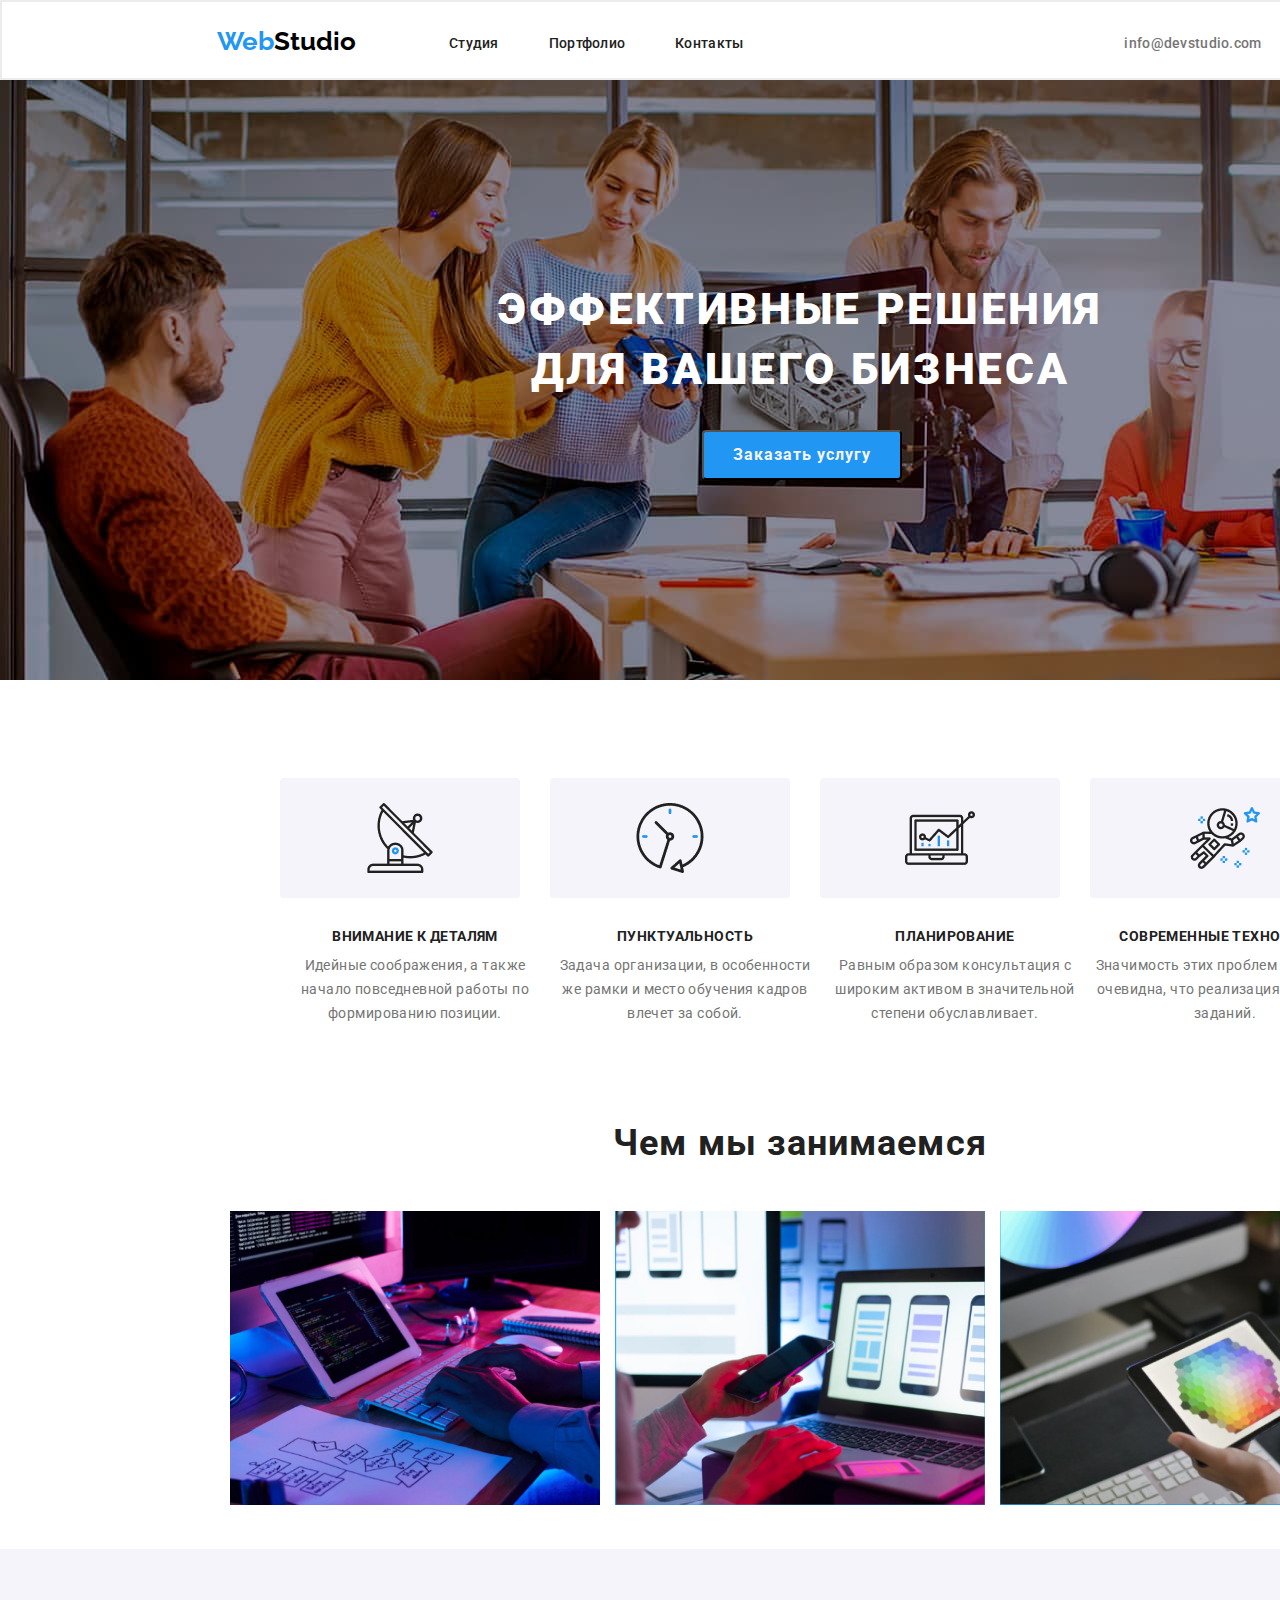
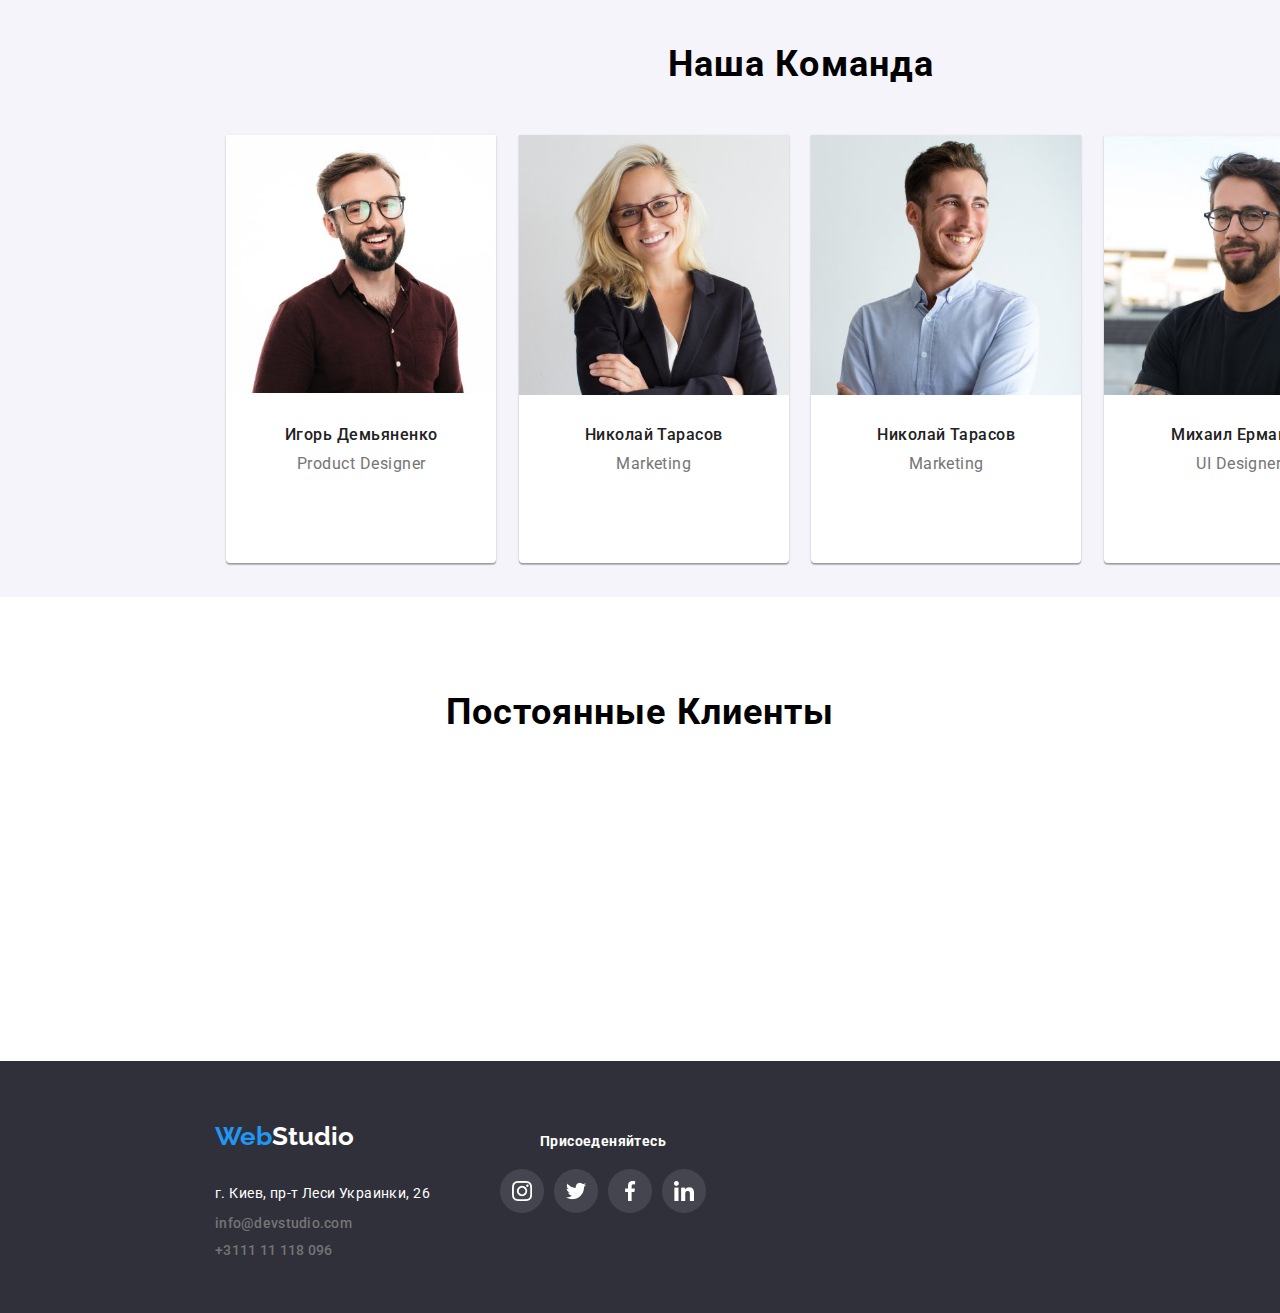
==== index.html @ be70bcfa "first commit" ====
<!DOCTYPE html>
<html lang="ru">
  <head>
    <meta charset="UTF-8" />
    <meta name="viewport" content="width=device-width, initial-scale=1.0" />
    <title>Document</title>
    <link rel="stylesheet" href="https://cdnjs.cloudflare.com/ajax/libs/modern-normalize/1.0.0/modern-normalize.css">
    <link href="https://fonts.googleapis.com/css2?family=Raleway:wght@700&family=Roboto:wght@400;500;700;900&display=swap" rel="stylesheet">
    <link href="styles.css" rel="stylesheet" type="text/css">
    </head>
  <body>
    <!--HEADER-->
      <header class="header">         
        <a class="web_logo" href="index.html" lang="en"><span class="web_logo_colour_one">Web</span><span class="web_logo_colour_two">Studio</span></a>
        <nav class="navigation">
        <ul class="navigation_box">
          <li class="list"><a class="navigation_info" href="">Студия</a></li>
          <li class="list"><a class="navigation_info" href="Portpholio.html">Портфолио</a></li>
          <li class="list"><a class="navigation_info" href="">Контакты</a></li>
        </ul>
       </nav>      
      <div>
        <address class="mail_info">
          <ul>
            <li class="list"><a class="link" href="mailto:info@devstudio.com"><span class="mail_info_displ">info@devstudio.com</span></a></li>
          </ul>
        </div>
        </address>
      </div>
      <div class="phone_container">
        <address class="phone_info">
          <div class="phone_svg">
          <ul>
            <li class="list"><a class="link" href="tel:+380961111111"><span class="phone_info_displ">+3111 11 118 096</span></a></li>
          </ul>
        </address>
      </div>
     </header>
    <main>
                                                           <!--HERO-->
      <div class="container_two">
      <section class="main_block">
        <div class="main_block_container">
          <h1 class="main_block_info">Эффективные решения для вашего бизнеса</h1>
           <div class="button_info">
            <button type="button" class="button">Заказать услугу</button>
          </div>
         </div>      
       </section>
       </div>
                                                           <!--MAIN INFO-->
      <section class="container_three">
        <div class="main_info_align">
          <ul class="Content_two">
            <li class="list_one_1stimg">
              <h3 class="main_info_header">Внимание к деталям</h3>
              <p class="main_info_text">
                Идейные соображения, а также начало повседневной работы по
                формированию позиции.
              </p>
            </li>
            <li class="list_one_2dimg">
              <h3 class="main_info_header">Пунктуальность</h3>
              <p class="main_info_text">
                Задача организации, в особенности же рамки и место обучения
                кадров влечет за собой.
              </p>
            </li>
            <li class="list_one_3dimg">
              <h3 class="main_info_header">Планирование</h3>
              <p class="main_info_text">
                Равным образом консультация с широким активом в значительной
                степени обуславливает.
              </p>
            </li>
            <li class="list_one_4thimg">
              <h3 class="main_info_header">Современные технологии</h3>
              <p class="main_info_text">
                Значимость этих проблем настолько очевидна, что реализация
                плановых заданий.
              </p>
            </li>
          </ul>
        </div>
         <div class="image_box_one">
          <h2 class="main_info_dscr">Чем мы занимаемся</h2>
          <ul class="main_info_img">
            <li class="list_two">
              <img src="./img/What_we_do!/muhaha_a_matrix_is_rising.png.jpg" lang="en" alt="matrix boy,does some matrix thing" width="370" height="294"/>   
            </li>
            <li class="list_two">
              <img src="./img/What_we_do!/oh_look-a_notebook.jpg" lang="en" alt="mentally challenged person tries to compare size of a smartphone, to a picture on a screen" width="370" height="294"/>         
            </li>
            <li class="list_two">
              <img
                src="./img/What_we_do!/Безымянный3.png.jpg" lang="en" alt="versicolor hexagon in a hand of an obviously mentally handycapped persone " width="370" height="294"/>             
            </li>
          </ul>
        </div>        
      </section>
                                                                     <!--SHOWOFF-->
      <section class="container_four">     
          <h2 class="main_info_dscr_showoff">Наша Команда</h2> 
        <ul class="faces_list">
          <div class="names_background">
          <li class="list">
            <img src="img/Faces/Igor.jpg" lang="en" alt="smiling dude with glasses, hobos call him Igor Demyanenko" width="270" height="260"/>                   
            <h3 class="show_room">Игорь Демьяненко</h3>
            <p class="show_room_descr">Product Designer</p>
            <div class="showoff_social_svg">
              <svg>
                <use href="./img/svg/sprite.svg#icon-Instagram"></use>
              </svg>
              <svg>
                <use href="./img/svg/sprite.svg#icon-twit"></use>
              </svg>
              <svg>
                <use href="./img/svg/sprite.svg#icon-fb"></use>
              </svg>
              <svg class="showoff_svg">
                <use href="./img/svg/sprite.svg#icon-linked"></use>
              </svg>           
            </div>
          </div>
          <div class="names_background">
          </li>
          <li class="list">
            <img
              src="./img/Faces/Helga.jpg" lang="en" alt="freckles lady in glasses that is just asking for it" width="270" height="260"/> 
            <h3 class="show_room">Николай Тарасов</h3>
            <p class="show_room_descr">Marketing</p>
            <div class="showoff_social_svg">
              <svg>
                <use href="./img/svg/sprite.svg#icon-Instagram"></use>
              </svg>
              <svg>
                <use href="./img/svg/sprite.svg#icon-twit"></use>
              </svg>
              <svg>
                <use href="./img/svg/sprite.svg#icon-fb"></use>
              </svg>
              <svg class="showoff_svg">
                <use href="./img/svg/sprite.svg#icon-linked"></use>
              </svg>           
            </div>
          </div>
          <div class="names_background">
          </li>
          <li class="list">
            <img src="./img/Faces/Nikola.jpg" lang="en" alt="random dude, none remembers his name" width="270" height="260"/>      
            <h3 class="show_room">Николай Тарасов</h3>
            <p class="show_room_descr">Marketing</p>
            <div class="showoff_social_svg">
              <svg>
                <use href="./img/svg/sprite.svg#icon-Instagram"></use>
              </svg>
              <svg>
                <use href="./img/svg/sprite.svg#icon-twit"></use>
              </svg>
              <svg>
                <use href="./img/svg/sprite.svg#icon-fb"></use>
              </svg>
              <svg class="showoff_svg">
                <use href="./img/svg/sprite.svg#icon-linked"></use>
              </svg>           
            </div>
          </li>
          </div>
          <div class="names_background">
          <li class="list">
            <img
              src="./img/Faces/Michael.jpg" lang="en" alt="glasses, kinky smile - predator geek type" width="270" height="260"/>
            <h3 class="show_room">Михаил Ермаков</h3>
            <p class="show_room_descr">UI Designer</p>
            <div class="showoff_social_svg">
              <svg>
                <use href="./img/svg/sprite.svg#icon-Instagram"></use>
              </svg>
              <svg>
                <use href="./img/svg/sprite.svg#icon-twit"></use>
              </svg>
              <svg>
                <use href="./img/svg/sprite.svg#icon-fb"></use>
              </svg>
              <svg class="showoff_svg">
                <use href="./img/svg/sprite.svg#icon-linked"></use>
              </svg>           
            </div>
          </li>
          </div>
        </ul>
      </section>
      <div class="coda">
        <h2 class="main_info_dscr_coda">Постоянные Клиенты</h2>
        <ul class="coda_list">
        <li><a href="" >
        </a>
        </li>
        <li><a href=""  >                 
        </a></li>
        <li><a href="">
         
        </a></li>
        <li><a href="">
         
        </a></li>
        <li><a href="">
         
        </a></li>
        <li><a href="">
         
        </a></li>
      </ul>
      </div>
                                                                <!--FOOTER-->
      <footer class="footer">
        <div class="Footer_info">
        <nav class="nav_footer">
          <a class="web_logo_footer" href="index.html" lang="en"><span class="web_logo_colour_one">Web</span><span class="web_logo_colour_three">Studio</span></a>
        </nav>
        <address>
            <ul class="footer_adress">
              <li class="list_three">
                <a class="link" href="https://goo.gl/maps/Y8PgHDa7WUFZtUDm9" target="_blank"
                  ><span class="map_dsr">г. Киев, пр-т Леси Украинки, 26</span></a>
              </li>
              <li class="list_three"><a class="link" href="mailto:info@devstudio.com"><span class="mail_info_displ_footer">info@devstudio.com</span></a></li>
              </li>
              <li class="list_three"><a class="link" href="tel:+380961111111"><span class="phone_info_displ">+3111 11 118 096</span> </a></li>
            </ul>
          </div>
          </div>
            <div class="Fotter_social_links">
              <h3 class="Footer_slog">Присоеденяйтесь</h3>
              <ul class="Footer_social_icons">
              <li><a class="footer_social_icons_inst" href=""></a>
              </li>
              <li>
                <a class="footer_social_icons_twi" href=""></a>
              </li>
              <li>
                <a class="footer_social_icons_fb" footer_social_icons_fb href=""></a>
              </li>
              <li>
                <a class="footer_social_icons_linked" href=""></a>
              </li>
            </ul>
            </div>
          </div>
        </address>
      </div>
      </footer>
    </main>
  </body>
</html>
---- styles.css ----
body {
font-family: 'Roboto', sans-serif;
font-style: normal;
max-width: 1600px;
margin: 0 auto;
}
img {
display: block; 

}
*,
::before,
::after {
margin: 0;
padding: 0;
}
.list {
list-style: none;
}
.link {
text-decoration: none;
}

                                                  /* HEADER */
           
.ontainer_one {
display: flexbox;
height: 80px;
width: 1600px;
margin: 0 auto;
}
.header {
display: flex;
flex-direction: row;
flex-wrap: nowrap;
margin: 0 auto;
height: 80px;
width: 1600px;
background-color: #FFFFFF;
border: solid 2px #ECECEC;
}
.navigatio {
display: inline-flexbox;
display: flex;
}
.navigation_box {
margin-left: 93px;
margin-bottom: 32px;
margin-top: 32px;
}
.header .navigation_box {
display: flex;
}
.web_logo {
display: flex;
font-family: Raleway;
font-style: normal;
font-weight: bold;
font-size: 26px;
line-height: 1.192;
text-decoration: none;
margin-left: 215px;
margin-top: 24px;
margin-bottom: 25px;
}
.web_logo_colour_one {
color: #2196F3;
}
.web_logo_colour_two {
color: #000000;
}
.navigation_info {
font-family: Roboto;
font-style: normal;
font-weight: 500;
font-size: 14px;
line-height: 1.142;
letter-spacing: 0.02em;
color: #212121;
margin-right: 50px;
margin-top: 32px;
margin-bottom: 32px;
text-decoration: none;
}
.navigation_info:hover,
.navigation_info:focus {
color: #2196F3;
}

.mail_info {
display: flex;
margin-left: 331px;
margin-top: 32px;
margin-bottom: 32px;
}
.mail_info_displ,
.phone_info_displ {
font-family: Roboto;
font-style: normal;
font-weight: 500;
font-size: 14px;
line-height: 1.142;
letter-spacing: 0.02em;
color: #757575;
}
.mail_info_displ:hover {
color: #2196F3; 
}
.phone_info_displ:hover,
.phone_info_displ:focus {
color: #2196F3;  
}
.phone_info {
margin-left: 50px;
margin-top: 32px;
margin-bottom: 32px;
text-align: center;
}
.phone_info_displ {
display: aline;
width: 122px;
height: 16px;
padding-top: 32px;
padding-bottom: 32px;
}

                                                             /* HERO */
.container_two {
width: 1600px;
height: 600px;
margin: 0 auto;
display: inline-block;
background-color:rgba(47, 48, 58, 0.4);
background-image: url(/img/Bk-ground_img/Img_header.jpg);
}
.main_info_align{
display: flex;
justify-content: space-between;
text-align: center;
}
.main_info_header {
font-family: Roboto;
font-size: 14px;
font-style: normal;
font-weight: 700;
line-height: 16px;
letter-spacing: 0.03em;
margin-bottom: 10px;
}
.main_block_container {
width: 696px;
height: 120px;
margin-top: 200px;
margin-bottom: 280px;
margin-left: 452px;
margin-right: 452px;
}
.main_block_info {
font-family: Roboto;
font-style: normal;
font-weight: 900;
font-size: 44px;
line-height: 1.363;  
text-align: center;
letter-spacing: 0.06em;
text-transform: uppercase;
color: white;
}
.button {
background-color: #2196F3;
font-family: Roboto;
font-style: normal;
font-weight: bold;
font-size: 16px;
line-height: 1.875; 
letter-spacing: 0.06em;
color: #F5F4FA;
width: 200px;
height: 50px;
border-radius: 4px;

}
.button_info {
margin-left: 250px;
margin-top: 30px;
}

                                        /* MAIN INFO */
.container_three {
width: 1600px;
height: 769px;
margin: 0 auto;
} 
.main_info_align {
width: 1170px;
display: flex;
justify-content: space-between;
margin-right: auto;
margin-left: auto;
}
.Content_two {
display: flex;
margin-top: 98px;
margin-left: auto;
margin-right: auto;
list-style: none;
margin-right: 25px;
}

.list_one_1stimg::before {
display: block;
content: "";
height: 120px;
background: #F5F4FA;
border-radius: 4px;
background-repeat: no-repeat;
background-position: center;
margin-bottom: 30px;
margin-right: 30px;
background-image: url(/img/Bk-ground_img/antenna\ 1.png);
}
.list_one_2dimg::before {
display: block;
content: "";
height: 120px;
background: #F5F4FA;
border-radius: 4px;
background-repeat: no-repeat;
background-position: center;
margin-bottom: 30px;
margin-right: 30px;
background-image: url(./img/Bk-ground_img/clock\ 1.png);
}
.list_one_3dimg::before {
display: block;
content: "";
height: 120px;
background: #F5F4FA;
border-radius: 4px;
background-repeat: no-repeat;
background-position: center;
margin-bottom: 30px;  
margin-right: 30px;
background-image: url(./img/Bk-ground_img/diagram\ 1.png);  
}
.list_one_4thimg::before {
display: block;
content: "";
height: 120px;
background: #F5F4FA;
border-radius: 4px;
background-repeat: no-repeat;
background-position: center;
margin-bottom: 30px;  
background-image: url(./img/Bk-ground_img/astronaut\ 1.png);
}
.main_info_header {
font-family: Roboto;
font-style: normal;
font-weight: bold;
font-size: 14px;
line-height: 1.142;
letter-spacing: 0.03em;
text-transform: uppercase;
color: #212121;    
}       
.main_info_text {
font-family: Roboto;
font-style: normal;
font-weight: normal;
font-size: 14px;
line-height: 1.714;
letter-spacing: 0.03em;
color: #757575; 
height: 75px;
width: 270px;   
}  
.main_info_dscr {
font-family: Roboto;
font-style: normal;
font-weight: bold;
font-size: 36px;
line-height: 1.166;
text-align: center;
letter-spacing: 0.03em;
color: #212121;
margin-top: 94px;
}   
.main_info_img {
width: 1170px;
height: 386px;
left: 215px;
top: 969px;
display: flex;
justify-content: space-evenly;
align-items: center;
margin-left: 215px;
}
.list_two {
list-style: none;
align-self: auto;
}

                                             /* SHOWOFF */
.container_four {
width: 1600px;
height: 648px;
background: #F5F4FA;
margin-top: 100px;
}
.main_info_dscr_showoff {
margin-top: 94px;
margin-left: 668px;
font-family: Roboto;
font-size: 36px;
font-style: normal;
font-weight: 700;
line-height: 42px;
letter-spacing: 0.03em;
text-align: center;
display: inline-block;
}
.faces_list {
display: flex;
margin-top: 50px;
width: 1170px;
margin-right: auto;
margin-left: auto;
justify-content: space-around;
}
.names_background {
background-color: rgba(255, 255, 255, 1);
width: 270px;
height: 428px;
left: 215px;
top: 1635px;
background: #FFFFFF;
box-shadow: 0px 1px 3px rgba(0, 0, 0, 0.12), 0px 1px 1px rgba(0, 0, 0, 0.14), 0px 2px 1px rgba(0, 0, 0, 0.2);
border-radius: 0px 0px 4px 4px;
}
.showoff_social_svg {
display: inline-flex;
justify-content: space-between;
width: 206px;
height: 44px;
margin-top: 16px;
margin-left: 32px;
}
.showoff_svg{
fill: rgba(255, 255, 255, 1);
}
#svg-sprite {
display: none;
}
.showoff_svg:hover .showoff_svg:focus {
fill: rgba(33, 150, 243, 1);
}

.show_room {
font-family: Roboto;
font-style: normal;
font-weight: 500;
font-size: 16px;
line-height: 1.187;
text-align: center;
letter-spacing: 0.03em; 
color: #212121;
margin-top: 30px;
}
.show_room_descr {
font-family: Roboto;
font-style: normal;
font-weight: normal;
font-size: 16px;
line-height: 1.187;
text-align: center;
letter-spacing: 0.03em;  
color: #757575;
margin-top: 10px;
}
.coda {
display: block;
height: 370px;
}
.main_info_dscr_coda {
margin-top: 94px;
margin-left: auto;
margin-right: auto;
font-family: Roboto;
font-size: 36px;
font-style: normal;
font-weight: 700;
line-height: 42px;
letter-spacing: 0.03em;
display: flex;
justify-content: space-evenly;
}
.coda_list {
display: flex;
justify-content: space-between;
width: 1170px;
margin-left: 215px;
margin-right: auto;
margin-top: 50px;
margin-bottom: 94px;
list-style: none;
}
                             /* FOOTER */
.footer {
background-color:rgba(47, 48, 58, 1); ;
display: flex;
justify-content: start;
height: 252px;
}
.Footer_info {
display: block;
margin-left: 215px;
}
.web_logo_colour_three {
color: rgba(255, 255, 255, 1);
}
.map_dsr {
font-family: Roboto;
font-style: normal;
font-weight: normal;
font-size: 14px;
line-height: 24px;
letter-spacing: 0.03em;
color: rgba(255, 255, 255, 1);  
}    
.map_dsr:hover {
color: #2196F3;
}     
.footer_container{
margin-left: 215px;
width: 231px;
height: 81px;
display: flex;
margin-bottom: 60px;
display: inline-block;
}
.web_logo_footer {
display: flex;
font-family: Raleway;
font-style: normal;
font-weight: bold;
font-size: 26px;
line-height: 1.192;
text-decoration: none;
margin-bottom: 20px;
margin-top: 60px;
}
.footer_adress {
margin-top: 0px;
display: inline-block;
padding: 0%;
}       
.mail_info_displ_footer{
font-family: Roboto;
font-style: normal;
font-weight: 500;
font-size: 14px;
line-height: 1.142;
letter-spacing: 0.02em;
color: #757575; 
}
.mail_info_displ_footer:hover,
.mail_info_displ_footer:focus{
color: #2196F3; 
}
.list_three {
list-style: none;
align-self: auto;
}    
.list_three:not(:first-child) {
margin-top: 9px;
} 
.list_three:nth-child(1) {
margin-top: 9px;
} 
.nav_footer {
margin-left: 0px;
padding-left: 0px;
display: flex;
justify-self: start;
} 
.Fotter_social_links{
margin-left: 70px;
margin-top: 72px;
}
.Footer_slog {
font-family: Roboto;
font-size: 14px;
font-style: normal;
font-weight: 700;
line-height: 16px;
letter-spacing: 0.03em;
text-align: center;
color: rgba(255, 255, 255, 1); 
margin-bottom: 20px; 
} 
.Footer_social_icons {
list-style: none;
display: flex;
margin-bottom: 100px;
}
.footer_social_icons_inst:hover {
background-color: rgba(33, 150, 243, 1);
}
.footer_social_icons_inst {
display: block;
height: 44px;
width: 44px;
border-radius: 50%;
background-color: rgba(255, 255, 255, 0.1);
background-image: url(./img/Social_media/instagram\ 2.png);
background-repeat: no-repeat;
background-position: center;
margin-right: 10px;
}
.footer_social_icons_twi:hover {
background-color:  rgba(33, 150, 243, 1);
} 
.footer_social_icons_twi {
display: block;
height: 44px;
width: 44px;
border-radius: 50%;
background-color: rgba(255, 255, 255, 0.1);
background-image: url(./img/Social_media/twitter\ 1.png);
background-repeat: no-repeat;
background-position: center;
margin-right: 10px;
} 
.footer_social_icons_fb:hover {
background-color:  rgba(33, 150, 243, 1);
}  
.footer_social_icons_fb {
display: block;
height: 44px;
width: 44px;
border-radius: 50%;
background-color: rgba(255, 255, 255, 0.1);
background-image: url(./img/Social_media/facebook\ 1.png);
background-repeat: no-repeat;
background-position: center;
margin-right: 10px;
}
.footer_social_icons_linked:hover {
background-color:  rgba(33, 150, 243, 1);
}
.footer_social_icons_linked {
display: block;
height: 44px;
width: 44px;
border-radius: 50%;
background-color: rgba(255, 255, 255, 0.1);
background-image: url(./img/Social_media/linkedin\ 1.png);
background-repeat: no-repeat;
background-position: center;
}
                                            /* Portpholio */
.Portpholio_main_block {
display: block;
}  
.button_portpholio {
height: 38px;
min-width: 90px;
left: 495px;
top: 174px;
border-radius: 4px;  
background: #F5F4FA;
box-shadow: 0px 3px 1px rgba(0, 0, 0, 0.1), 0px 1px 2px rgba(0, 0, 0, 0.08), 0px 2px 2px rgba(0, 0, 0, 0.12);
border-radius: 4px;
padding: 6px 22px;
margin-right: 8px;
display: inline-block;
border: transparent;
}
.button_portpholio:hover {
background-color: #2196F3;
}
.portpholio_button_text {
font-family: Roboto;
font-size: 16px;
font-style: normal;
font-weight: 500;
line-height: 26px;
letter-spacing: 0.03em;
display: flex;
justify-content: space-evenly;
color: rgba(33, 33, 33, 1);
min-width: 90px;
}
.portpholio_button_text:hover {
color: #FFFFFF;
transform: scale(1.2);
}
.Portpholio_buttons {
display: inline-flex;
min-width:611px;
height: 54px;
justify-content: center;
margin-top: 94px;
margin-left: 495px;
margin-bottom: 34px;
} 
.portpholio_box {
display: flex;
justify-content: flex-start;
width: 1180px;
margin-left: auto;
margin-right: auto;
} 

.Portpholio_background {
width: 370px;
height: 404px;
background-color: rgba(255, 255, 255, 1);
list-style: none;
background: #FFFFFF;
box-shadow: 0px 1px 3px rgba(0, 0, 0, 0.12), 0px 1px 1px rgba(0, 0, 0, 0.14), 0px 2px 1px rgba(0, 0, 0, 0.2);
border-radius: 0px 0px 4px 4px;
display: inline-block;
margin-bottom: 30px;
padding: 0%;
margin-right: 30px;
} 
.Portpholio_background:nth-child(3n+0) {
margin-right: 0px;
}
.Portpholio_background:hover {
    box-shadow: 6px 9px 12px rgba(0, 0, 0, 0.12), 0px 1px 1px rgba(0, 0, 0, 0.14), 0px 2px 1px rgba(0, 0, 0, 0.2);
    border-radius: 0px 0px 4px 4px;
}
.Image_capital_text {
font-family: Roboto;
font-style: normal;
font-weight: bold;
font-size: 18px;
line-height: 36px;
margin-top: 20px;
display: flex;  
}   
.Image_portpholio_text {
font-family: Roboto;
font-style: normal;
font-weight: normal;
font-size: 16px;
line-height: 30px;
letter-spacing: 0.03em;
color: #757575;
}
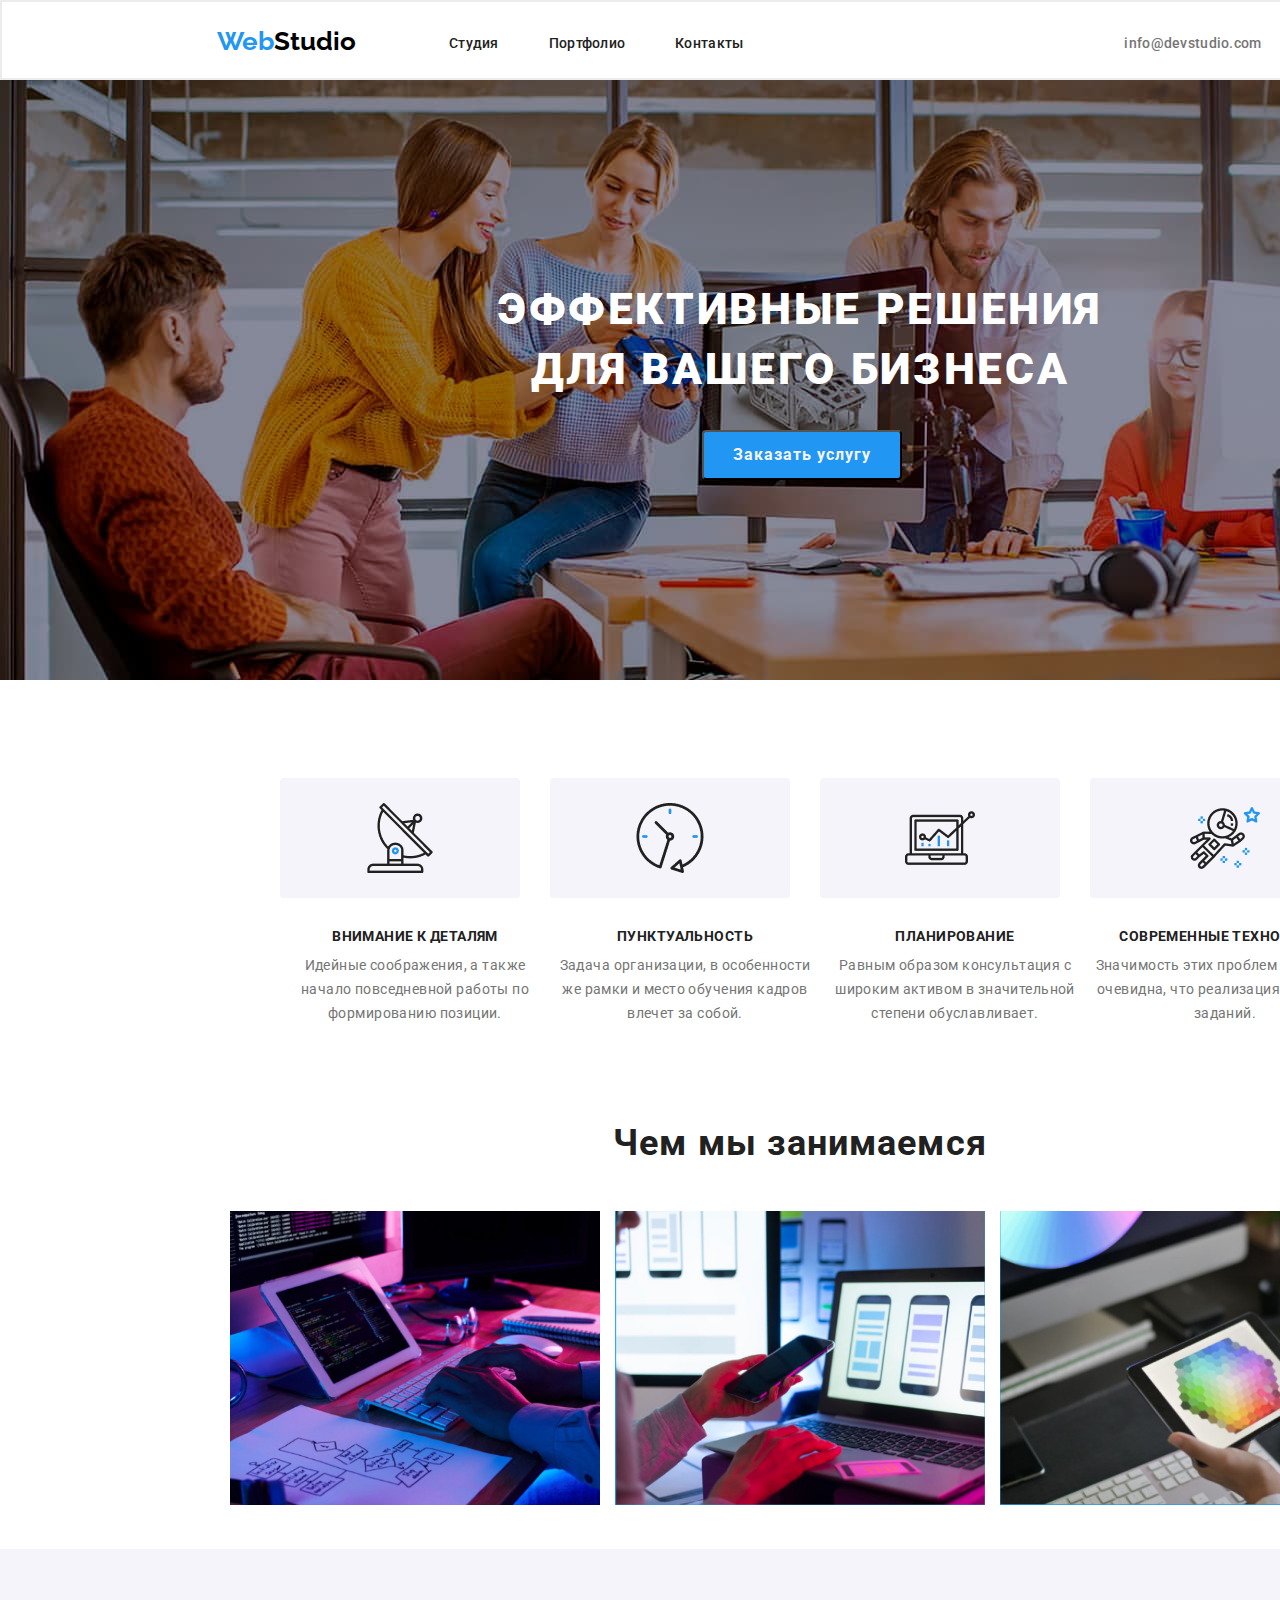
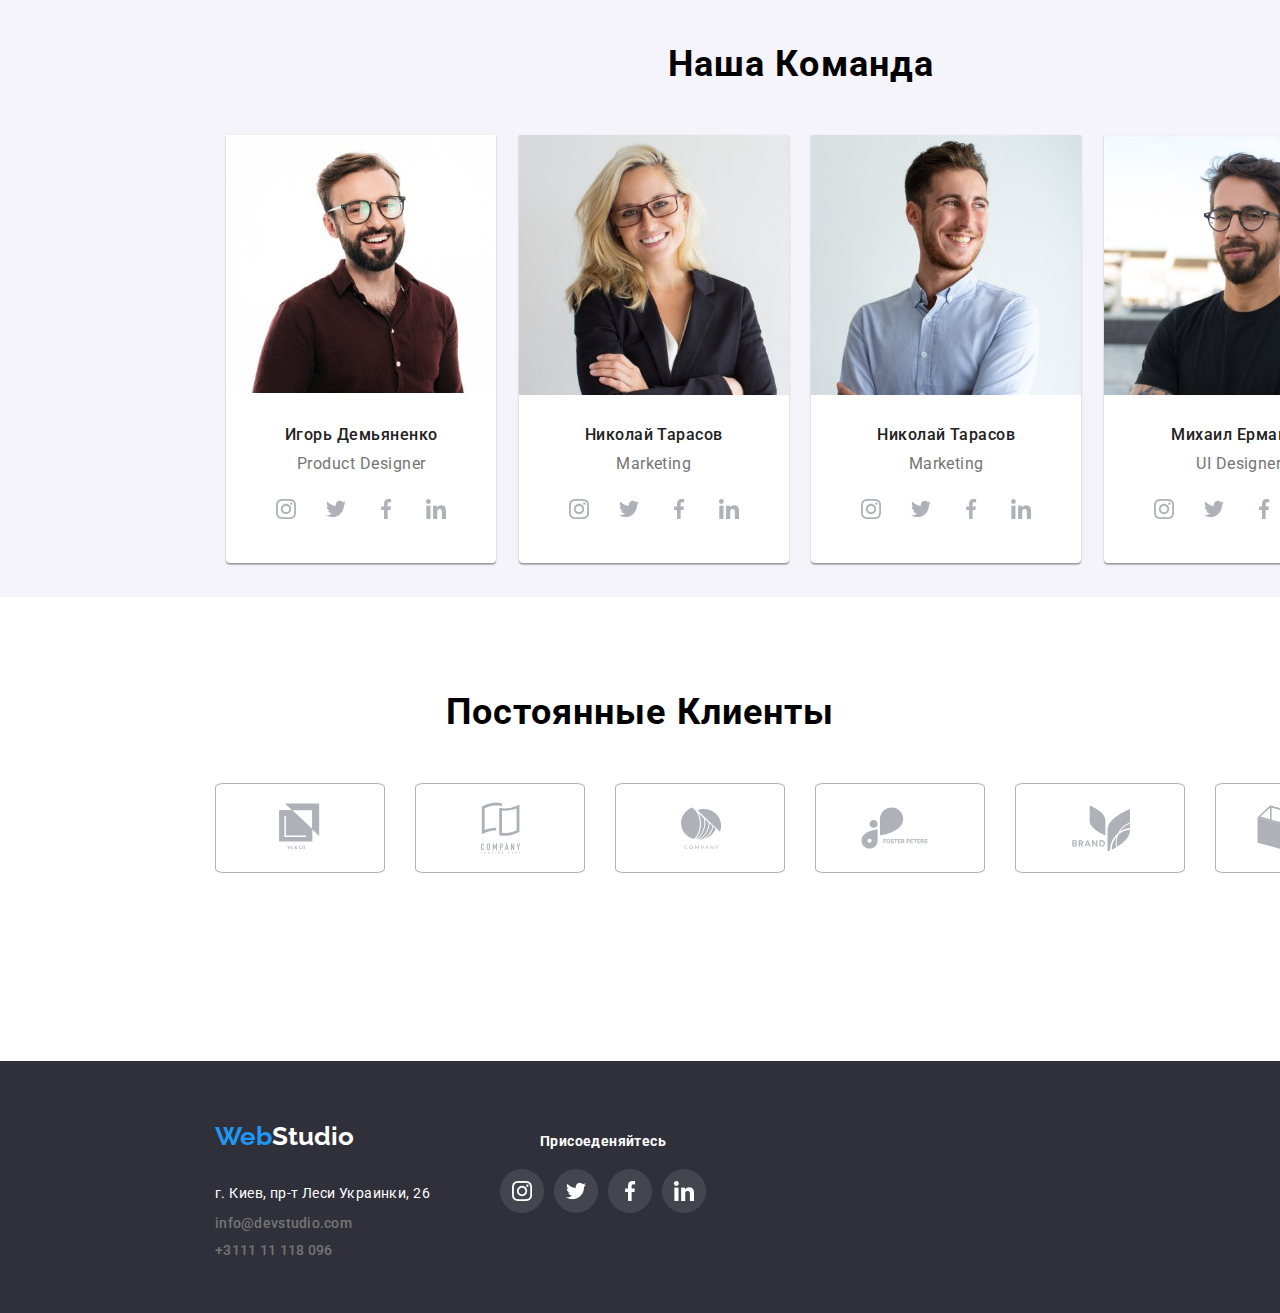
==== commit 25dc7827: "master" ====
--- a/index.html
+++ b/index.html
@@ -107,20 +107,25 @@
             <img src="img/Faces/Igor.jpg" lang="en" alt="smiling dude with glasses, hobos call him Igor Demyanenko" width="270" height="260"/>                   
             <h3 class="show_room">Игорь Демьяненко</h3>
             <p class="show_room_descr">Product Designer</p>
-            <div class="showoff_social_svg">
-              <svg>
-                <use href="./img/svg/sprite.svg#icon-Instagram"></use>
-              </svg>
-              <svg>
-                <use href="./img/svg/sprite.svg#icon-twit"></use>
-              </svg>
-              <svg>
-                <use href="./img/svg/sprite.svg#icon-fb"></use>
-              </svg>
-              <svg class="showoff_svg">
-                <use href="./img/svg/sprite.svg#icon-linked"></use>
-              </svg>           
-            </div>
+            <ul class="showoff_social_svg">
+              <li>   
+             <button class="social_svg_background"><svg class="social_svg_links">
+               <use href="./img/svg/sprite.svg#icon-instagram"></use>
+             </svg></button></li>
+             <li><button  class="social_svg_background">         
+             <svg class="social_svg_links">
+               <use href="./img/svg/sprite.svg#icon-twitter"></use>
+             </svg></button></li>
+             <li>
+               <button  class="social_svg_background"><svg class="social_svg_links">
+               <use href="./img/svg/sprite.svg#icon-facebook"icon-facebook"></use>
+             </svg></button></li>
+             <li>
+               <button  class="social_svg_background"><svg class="social_svg_links">
+               <use href="./img/svg/sprite.svg#icon-linkedin"></use>
+             </svg></button></li>
+             </ul>                
+            </div>           
           </div>
           <div class="names_background">
           </li>
@@ -129,20 +134,24 @@
               src="./img/Faces/Helga.jpg" lang="en" alt="freckles lady in glasses that is just asking for it" width="270" height="260"/> 
             <h3 class="show_room">Николай Тарасов</h3>
             <p class="show_room_descr">Marketing</p>
-            <div class="showoff_social_svg">
-              <svg>
-                <use href="./img/svg/sprite.svg#icon-Instagram"></use>
-              </svg>
-              <svg>
-                <use href="./img/svg/sprite.svg#icon-twit"></use>
-              </svg>
-              <svg>
-                <use href="./img/svg/sprite.svg#icon-fb"></use>
-              </svg>
-              <svg class="showoff_svg">
-                <use href="./img/svg/sprite.svg#icon-linked"></use>
-              </svg>           
-            </div>
+            <ul class="showoff_social_svg">
+              <li>   
+             <button class="social_svg_background"><svg class="social_svg_links">
+               <use href="./img/svg/sprite.svg#icon-instagram"></use>
+             </svg></button></li>
+             <li><button  class="social_svg_background">         
+             <svg class="social_svg_links">
+               <use href="./img/svg/sprite.svg#icon-twitter"></use>
+             </svg></button></li>
+             <li>
+               <button  class="social_svg_background"><svg class="social_svg_links">
+               <use href="./img/svg/sprite.svg#icon-facebook"icon-facebook"></use>
+             </svg></button></li>
+             <li>
+               <button  class="social_svg_background"><svg class="social_svg_links">
+               <use href="./img/svg/sprite.svg#icon-linkedin"></use>
+             </svg></button></li>
+             </ul>
           </div>
           <div class="names_background">
           </li>
@@ -150,20 +159,24 @@
             <img src="./img/Faces/Nikola.jpg" lang="en" alt="random dude, none remembers his name" width="270" height="260"/>      
             <h3 class="show_room">Николай Тарасов</h3>
             <p class="show_room_descr">Marketing</p>
-            <div class="showoff_social_svg">
-              <svg>
-                <use href="./img/svg/sprite.svg#icon-Instagram"></use>
-              </svg>
-              <svg>
-                <use href="./img/svg/sprite.svg#icon-twit"></use>
-              </svg>
-              <svg>
-                <use href="./img/svg/sprite.svg#icon-fb"></use>
-              </svg>
-              <svg class="showoff_svg">
-                <use href="./img/svg/sprite.svg#icon-linked"></use>
-              </svg>           
-            </div>
+            <ul class="showoff_social_svg">
+              <li>   
+             <button class="social_svg_background"><svg class="social_svg_links">
+               <use href="./img/svg/sprite.svg#icon-instagram"></use>
+             </svg></button></li>
+             <li><button  class="social_svg_background">         
+             <svg class="social_svg_links">
+               <use href="./img/svg/sprite.svg#icon-twitter"></use>
+             </svg></button></li>
+             <li>
+               <button  class="social_svg_background"><svg class="social_svg_links">
+               <use href="./img/svg/sprite.svg#icon-facebook"icon-facebook"></use>
+             </svg></button></li>
+             <li>
+               <button  class="social_svg_background"><svg class="social_svg_links">
+               <use href="./img/svg/sprite.svg#icon-linkedin"></use>
+             </svg></button></li>
+             </ul>
           </li>
           </div>
           <div class="names_background">
@@ -171,21 +184,25 @@
             <img
               src="./img/Faces/Michael.jpg" lang="en" alt="glasses, kinky smile - predator geek type" width="270" height="260"/>
             <h3 class="show_room">Михаил Ермаков</h3>
-            <p class="show_room_descr">UI Designer</p>
-            <div class="showoff_social_svg">
-              <svg>
-                <use href="./img/svg/sprite.svg#icon-Instagram"></use>
-              </svg>
-              <svg>
-                <use href="./img/svg/sprite.svg#icon-twit"></use>
-              </svg>
-              <svg>
-                <use href="./img/svg/sprite.svg#icon-fb"></use>
-              </svg>
-              <svg class="showoff_svg">
-                <use href="./img/svg/sprite.svg#icon-linked"></use>
-              </svg>           
-            </div>
+            <p class="show_room_descr">UI Designer</p>                  
+             <ul class="showoff_social_svg">
+               <li>   
+              <button class="social_svg_background"><svg class="social_svg_links">
+                <use href="./img/svg/sprite.svg#icon-instagram"></use>
+              </svg></button></li>
+              <li><button  class="social_svg_background">         
+              <svg class="social_svg_links">
+                <use href="./img/svg/sprite.svg#icon-twitter"></use>
+              </svg></button></li>
+              <li>
+                <button  class="social_svg_background"><svg class="social_svg_links">
+                <use href="./img/svg/sprite.svg#icon-facebook"icon-facebook"></use>
+              </svg></button></li>
+              <li>
+                <button  class="social_svg_background"><svg class="social_svg_links">
+                <use href="./img/svg/sprite.svg#icon-linkedin"></use>
+              </svg></button></li>
+              </ul>
           </li>
           </div>
         </ul>
@@ -193,23 +210,24 @@
       <div class="coda">
         <h2 class="main_info_dscr_coda">Постоянные Клиенты</h2>
         <ul class="coda_list">
-        <li><a href="" >
-        </a>
-        </li>
-        <li><a href=""  >                 
-        </a></li>
-        <li><a href="">
-         
-        </a></li>
-        <li><a href="">
-         
-        </a></li>
-        <li><a href="">
-         
-        </a></li>
-        <li><a href="">
-         
-        </a></li>
+         <svg class="coda_partners_svg">
+           <use href="./img/svg/sprite.svg#icon-Client-1"></use>
+         </svg>
+         <svg class="coda_partners_svg">
+          <use href="./img/svg/sprite.svg#icon-Client-2"></use>
+        </svg>
+        <svg class="coda_partners_svg">
+          <use href="./img/svg/sprite.svg#icon-Client-3"></use>
+        </svg>
+        <svg class="coda_partners_svg">
+          <use href="./img/svg/sprite.svg#icon-Client-4"></use>
+        </svg>
+        <svg class="coda_partners_svg">
+          <use href="./img/svg/sprite.svg#icon-Client-5"></use>
+        </svg>
+        <svg class="coda_partners_svg">
+          <use href="./img/svg/sprite.svg#icon-Client-6"></use>
+        </svg>
       </ul>
       </div>
                                                                 <!--FOOTER-->
--- a/styles.css
+++ b/styles.css
@@ -339,21 +339,37 @@
 border-radius: 0px 0px 4px 4px;
 }
 .showoff_social_svg {
-display: inline-flex;
-justify-content: space-between;
+list-style: none;
+display: flex;
+justify-content: space-evenly;
+align-content: flex-start;
+margin-left: 32px;
+margin-right: 32px;
+margin-top: 16px;
+padding: 0px;
 width: 206px;
 height: 44px;
-margin-top: 16px;
-margin-left: 32px;
-}
-.showoff_svg{
-fill: rgba(255, 255, 255, 1);
-}
-#svg-sprite {
-display: none;
-}
-.showoff_svg:hover .showoff_svg:focus {
-fill: rgba(33, 150, 243, 1);
+}
+.social_svg_background {
+height: 44px;
+width: 44px;
+border-radius: 50%;
+outline: none;
+color: #afb1b8;
+background-color: #FFFFFF;
+border: none;
+align-content: center;
+}
+.social_svg_background:hover {
+background-color: #2196F3;
+color: #FFFFFF;
+outline: none;
+}
+.social_svg_links{
+width: 20px;
+height: 20px;
+padding: 0px;
+fill: currentColor;
 }
 
 .show_room {
@@ -404,6 +420,12 @@
 margin-top: 50px;
 margin-bottom: 94px;
 list-style: none;
+}
+.coda_partners_svg {
+width: 170px;
+height: 90px;
+border: solid 1px #AFB1B8;
+border-radius: 5%;
 }
                              /* FOOTER */
 .footer {
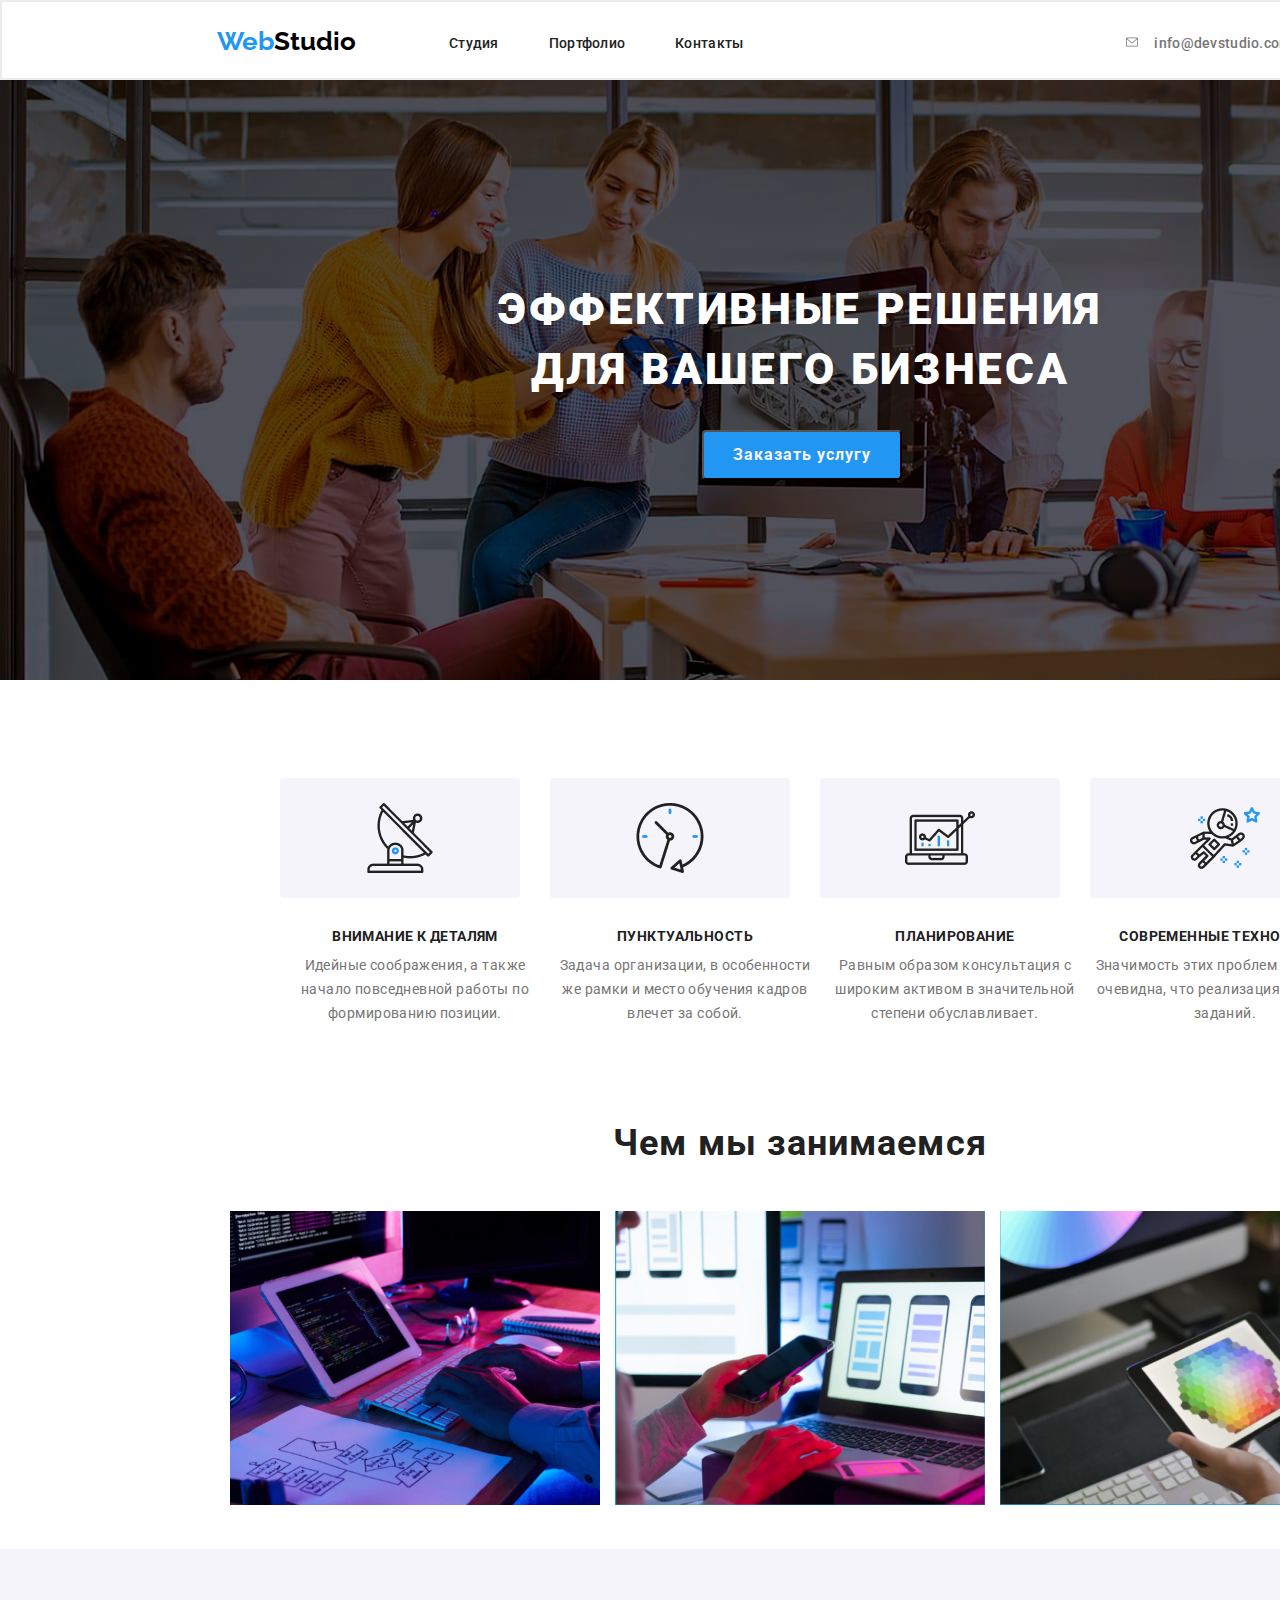
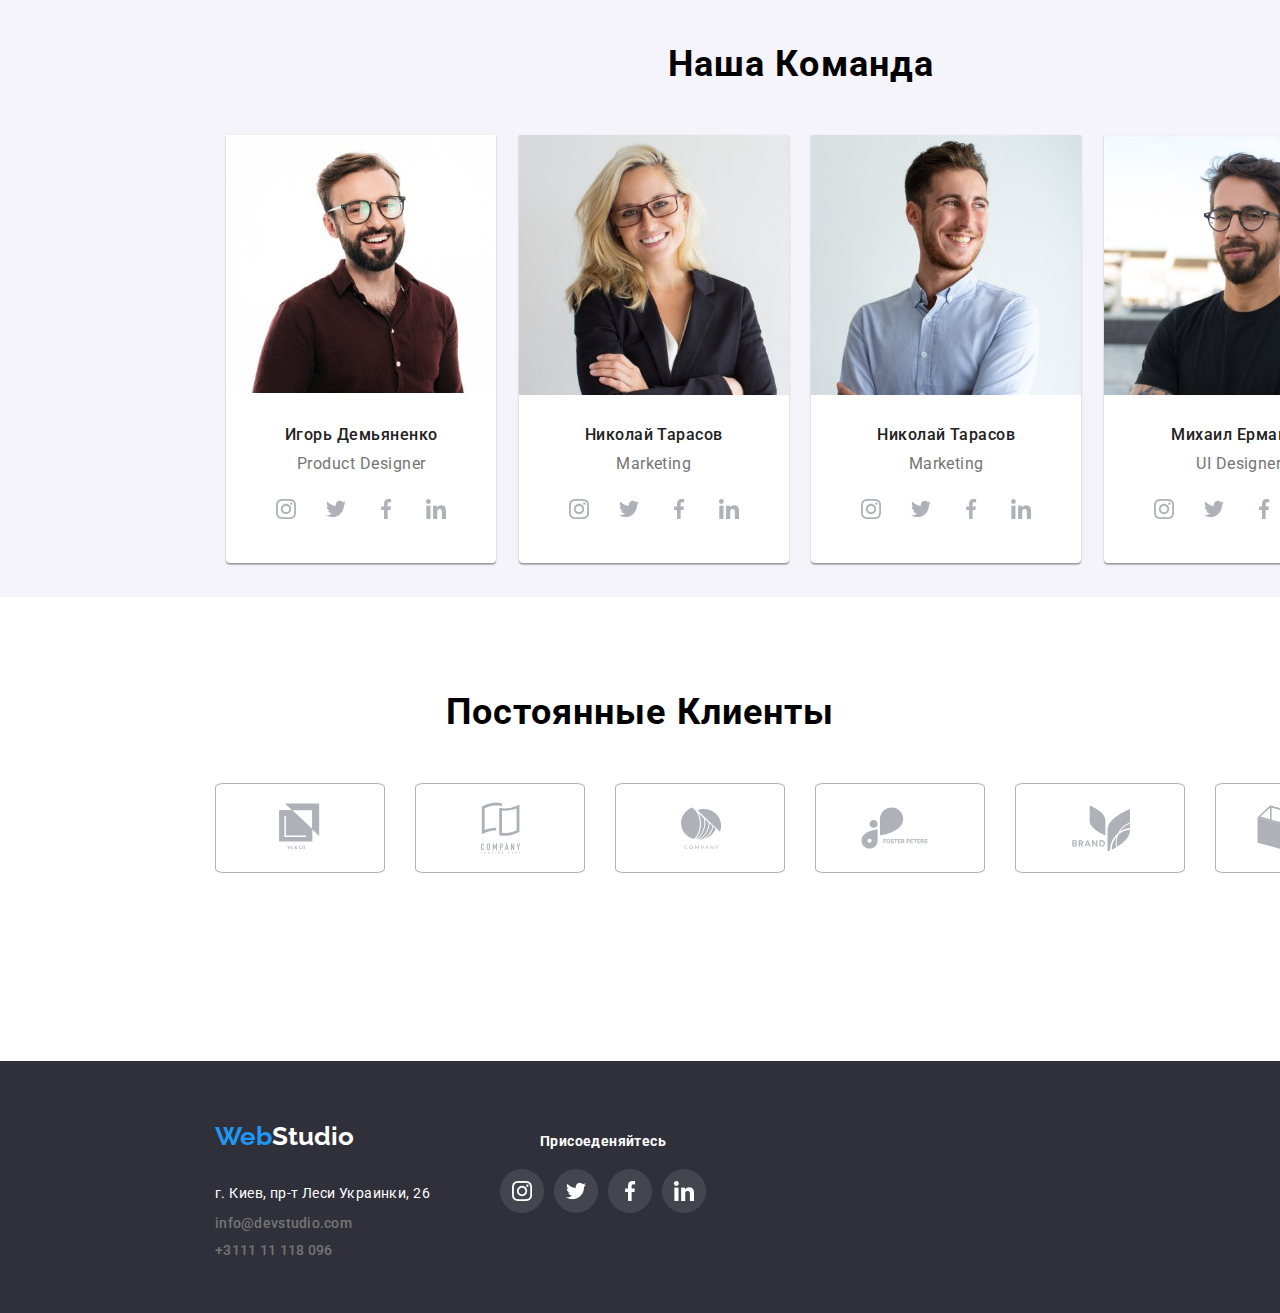
==== commit e2e18246: "hw4 last commit" ====
--- a/index.html
+++ b/index.html
@@ -22,7 +22,10 @@
       <div>
         <address class="mail_info">
           <ul>
-            <li class="list"><a class="link" href="mailto:info@devstudio.com"><span class="mail_info_displ">info@devstudio.com</span></a></li>
+            <li class="list"><div class="envelope_svg_background">
+              <svg class="envelope_svg">
+                <use href="./img/svg/sprite.svg#icon-envelope"></use></svg></div>          
+            <a class="link" href="mailto:info@devstudio.com"><span class="mail_info_displ">info@devstudio.com</span></a></li>
           </ul>
         </div>
         </address>
@@ -31,7 +34,9 @@
         <address class="phone_info">
           <div class="phone_svg">
           <ul>
-            <li class="list"><a class="link" href="tel:+380961111111"><span class="phone_info_displ">+3111 11 118 096</span></a></li>
+            <li class="list"><div class="envelope_svg_background">
+              <svg class="envelope_svg">
+                <use href="./img/svg/sprite.svg#icon-smartphone"></use></svg></div> <a class="link" href="tel:+380961111111"><span class="phone_info_displ">+3111 11 118 096</span></a></li>
           </ul>
         </address>
       </div>
--- a/styles.css
+++ b/styles.css
@@ -86,12 +86,25 @@
 .navigation_info:focus {
 color: #2196F3;
 }
-
+.envelope_svg_background {
+display: inline-block;
+margin-right: 10px;
+padding: 0px;
+}
+.envelope_svg {
+width: 16px;
+height: 12px;
+fill: #757575;
+}
+.envelope_svg:hover {
+fill: #2196F3;
+}
 .mail_info {
-display: flex;
+display: inline-block;
 margin-left: 331px;
 margin-top: 32px;
 margin-bottom: 32px;
+padding: 0px;
 }
 .mail_info_displ,
 .phone_info_displ {
@@ -120,8 +133,8 @@
 display: aline;
 width: 122px;
 height: 16px;
-padding-top: 32px;
-padding-bottom: 32px;
+padding: 0px;
+margin-left: 0px;
 }
 
                                                              /* HERO */
@@ -132,6 +145,7 @@
 display: inline-block;
 background-color:rgba(47, 48, 58, 0.4);
 background-image: url(/img/Bk-ground_img/Img_header.jpg);
+box-shadow: inset 0 0 0 1000px rgba(0,0,0,.4);
 }
 .main_info_align{
 display: flex;
@@ -371,7 +385,6 @@
 padding: 0px;
 fill: currentColor;
 }
-
 .show_room {
 font-family: Roboto;
 font-style: normal;
@@ -652,8 +665,8 @@
 margin-right: 0px;
 }
 .Portpholio_background:hover {
-    box-shadow: 6px 9px 12px rgba(0, 0, 0, 0.12), 0px 1px 1px rgba(0, 0, 0, 0.14), 0px 2px 1px rgba(0, 0, 0, 0.2);
-    border-radius: 0px 0px 4px 4px;
+box-shadow: 6px 9px 12px rgba(0, 0, 0, 0.12), 0px 1px 1px rgba(0, 0, 0, 0.14), 0px 2px 1px rgba(0, 0, 0, 0.2);
+border-radius: 0px 0px 4px 4px;
 }
 .Image_capital_text {
 font-family: Roboto;
@@ -663,6 +676,7 @@
 line-height: 36px;
 margin-top: 20px;
 display: flex;  
+margin-left: 24px;
 }   
 .Image_portpholio_text {
 font-family: Roboto;
@@ -672,4 +686,5 @@
 line-height: 30px;
 letter-spacing: 0.03em;
 color: #757575;
+margin-left: 24px;
 }                         